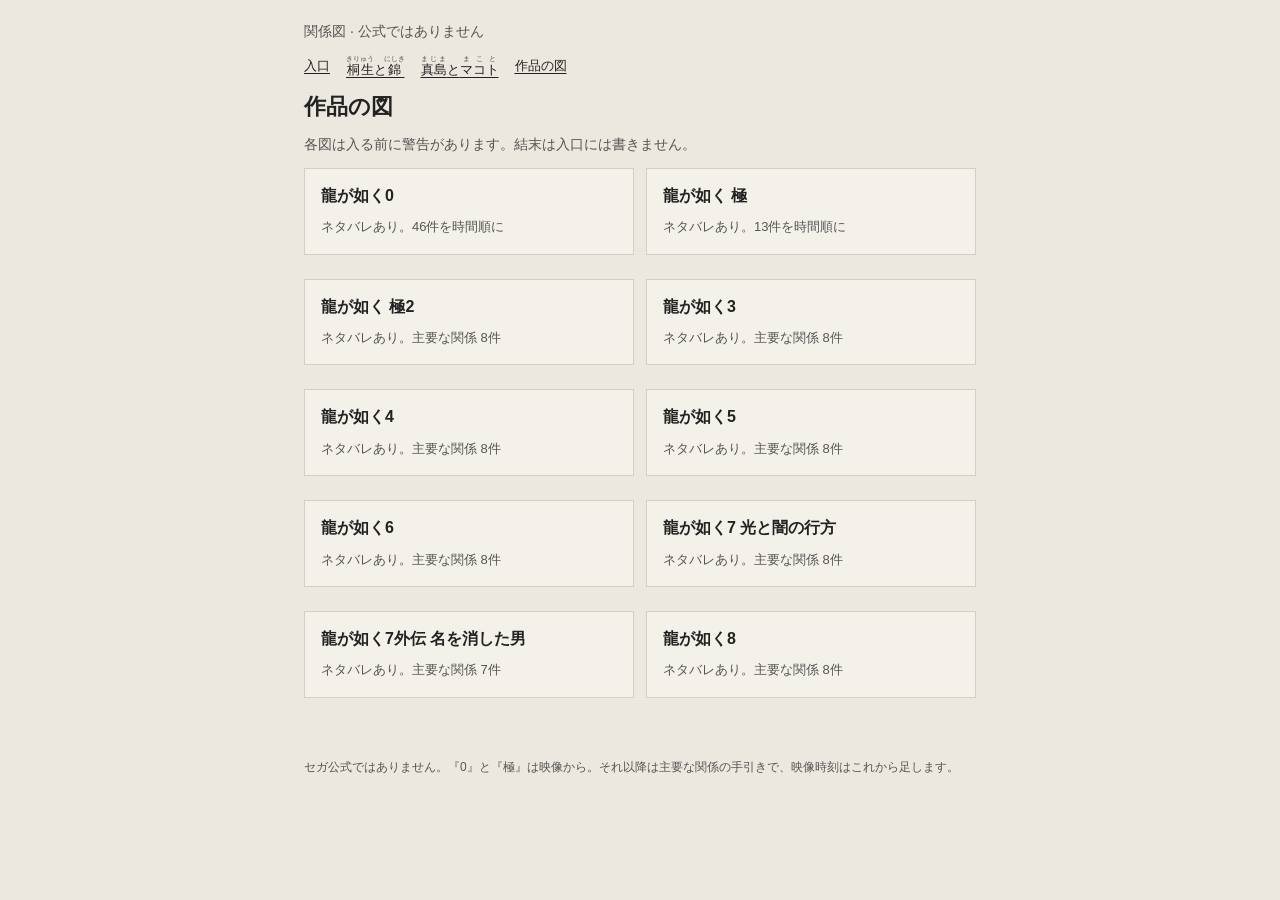
==== graph/index.html @ 6f9ff68a "Publish relationship graphs for every mainline title on the homepage." ====
<!doctype html>
<html lang="ja">
<head>
  <meta charset="utf-8"/>
  <meta name="viewport" content="width=device-width, initial-scale=1"/>
  <title>作品の図 — 関係図</title>
  <meta name="description" content="龍が如く0から8までの関係図一覧。各図にネタバレがあります。公式ではありません。"/>
  <link rel="stylesheet" href="../style.css"/>
</head>
<body>
  <header>
    <p class="lead">関係図 · 公式ではありません</p>
    <nav>
      <a href="../index.html">入口</a>
      <a href="../line/kiryu-nishiki.html"><ruby>桐生<rt>きりゅう</rt></ruby>と<ruby>錦<rt>にしき</rt></ruby></a>
      <a href="../line/majima-makoto.html"><ruby>真島<rt>まじま</rt></ruby>と<ruby>マコト<rt>まこと</rt></ruby></a>
      <a href="../graph/index.html">作品の図</a>
      
    </nav>
  </header>

  <main>
    <h1>作品の図</h1>
    <p class="lead">各図は入る前に警告があります。結末は入口には書きません。</p>
    <div class="cards">
      <a class="card" href="0/index.html"><strong>龍が如く0</strong><span>ネタバレあり。46件を時間順に</span></a>
      <a class="card" href="kiwami1/index.html"><strong>龍が如く 極</strong><span>ネタバレあり。13件を時間順に</span></a>
      <a class="card" href="kiwami2/index.html"><strong>龍が如く 極2</strong><span>ネタバレあり。主要な関係 8件</span></a>
      <a class="card" href="3/index.html"><strong>龍が如く3</strong><span>ネタバレあり。主要な関係 8件</span></a>
      <a class="card" href="4/index.html"><strong>龍が如く4</strong><span>ネタバレあり。主要な関係 8件</span></a>
      <a class="card" href="5/index.html"><strong>龍が如く5</strong><span>ネタバレあり。主要な関係 8件</span></a>
      <a class="card" href="6/index.html"><strong>龍が如く6</strong><span>ネタバレあり。主要な関係 8件</span></a>
      <a class="card" href="7/index.html"><strong>龍が如く7 光と闇の行方</strong><span>ネタバレあり。主要な関係 8件</span></a>
      <a class="card" href="gaiden/index.html"><strong>龍が如く7外伝 名を消した男</strong><span>ネタバレあり。主要な関係 7件</span></a>
      <a class="card" href="8/index.html"><strong>龍が如く8</strong><span>ネタバレあり。主要な関係 8件</span></a>
    </div>
  </main>
  <footer>
    セガ公式ではありません。『0』と『極』は映像から。それ以降は主要な関係の手引きで、映像時刻はこれから足します。
  </footer>

</body>
</html>
---- style.css ----
:root {
  --bg: #ece8df;
  --ink: #222;
  --muted: #555;
  --line: #d4cfc3;
  --paper: #f4f1ea;
  --btn: #222;
  --btn-ink: #ece8df;
}
* { box-sizing: border-box; }
body {
  margin: 0;
  background: var(--bg);
  color: var(--ink);
  font-family: "Yu Gothic", Meiryo, sans-serif;
  line-height: 1.65;
}
a { color: inherit; }
header, main, footer { width: min(42rem, calc(100% - 32px)); margin: 0 auto; }
header { padding: 20px 0 8px; }
main { padding-bottom: 48px; }
footer { padding: 0 0 32px; font-size: 12px; color: var(--muted); }
nav { display: flex; flex-wrap: wrap; gap: 12px 16px; font-size: 13px; margin: 8px 0 0; }
nav a { text-decoration: underline; text-underline-offset: 3px; }
h1 { font-size: 22px; font-weight: 600; margin: 0 0 8px; }
h2 { font-size: 17px; font-weight: 600; margin: 28px 0 10px; }
p { margin: 0 0 12px; }
.lead { color: var(--muted); font-size: 14px; }
.card {
  display: block;
  background: var(--paper);
  border: 1px solid var(--line);
  padding: 14px 16px;
  margin: 0 0 12px;
  text-decoration: none;
}
.card strong { display: block; margin-bottom: 4px; }
.card span { font-size: 13px; color: var(--muted); }
ol.beats { padding-left: 1.2rem; }
ol.beats li { margin: 0 0 14px; }
ol.beats .meta { font-size: 12px; color: var(--muted); }
#gate {
  position: fixed; inset: 0; background: var(--bg); z-index: 2;
  display: flex; align-items: center; justify-content: center; padding: 24px;
}
#gate .box { max-width: 28rem; }
#gate h2 { margin-top: 0; }
#gate button {
  font: inherit; padding: 8px 14px; background: var(--btn); color: var(--btn-ink);
  border: 0; cursor: pointer;
}
#app.hidden { display: none; }
ruby { ruby-position: over; }
ruby rt { font-size: 0.55em; font-weight: 400; color: var(--muted); }
.cards { display: grid; grid-template-columns: 1fr 1fr; gap: 12px; }
@media (max-width: 560px) { .cards { grid-template-columns: 1fr; } }
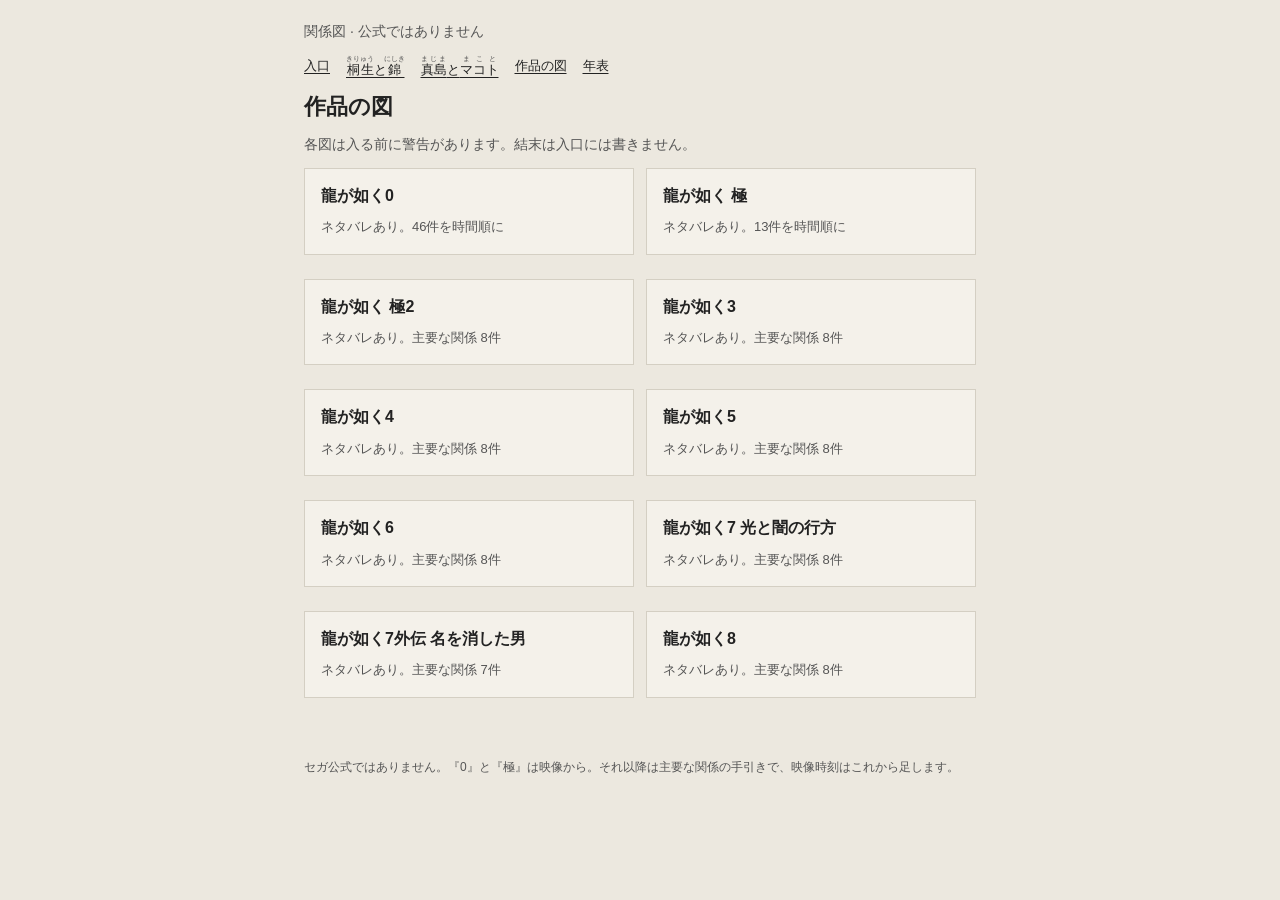
==== commit 84934158: "Add a separate in-universe chronology page beside the title graphs." ====
--- a/graph/index.html
+++ b/graph/index.html
@@ -15,6 +15,7 @@
       <a href="../line/kiryu-nishiki.html"><ruby>桐生<rt>きりゅう</rt></ruby>と<ruby>錦<rt>にしき</rt></ruby></a>
       <a href="../line/majima-makoto.html"><ruby>真島<rt>まじま</rt></ruby>と<ruby>マコト<rt>まこと</rt></ruby></a>
       <a href="../graph/index.html">作品の図</a>
+      <a href="../nenpyo/index.html">年表</a>
       
     </nav>
   </header>
--- a/style.css
+++ b/style.css
@@ -55,3 +55,8 @@
 ruby rt { font-size: 0.55em; font-weight: 400; color: var(--muted); }
 .cards { display: grid; grid-template-columns: 1fr 1fr; gap: 12px; }
 @media (max-width: 560px) { .cards { grid-template-columns: 1fr; } }
+.years { display: flex; flex-wrap: wrap; gap: 8px 12px; font-size: 13px; margin: 0 0 24px; }
+.nenpyo { border-left: 2px solid var(--line); padding-left: 16px; }
+.nenpyo .year { margin: 0 0 32px; }
+.nenpyo .year h2 { margin: 0 0 4px; }
+.nenpyo .year .place { font-size: 13px; color: var(--muted); margin: 0 0 12px; }
